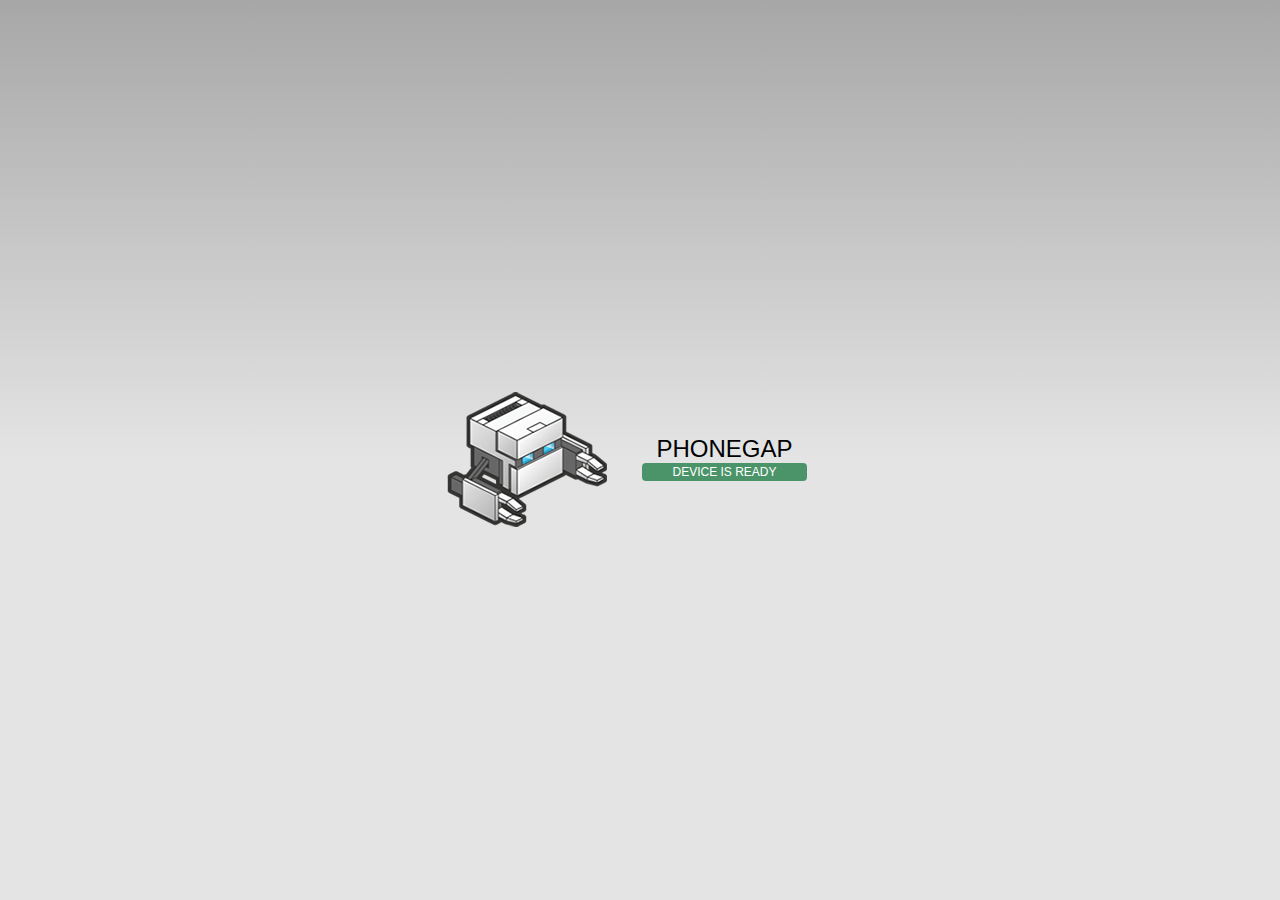
==== platforms/android/assets/www/index.html @ 1dc217d0 "add phonegap skeleton app" ====
<!DOCTYPE html>
<!--
    Licensed to the Apache Software Foundation (ASF) under one
    or more contributor license agreements.  See the NOTICE file
    distributed with this work for additional information
    regarding copyright ownership.  The ASF licenses this file
    to you under the Apache License, Version 2.0 (the
    "License"); you may not use this file except in compliance
    with the License.  You may obtain a copy of the License at

    http://www.apache.org/licenses/LICENSE-2.0

    Unless required by applicable law or agreed to in writing,
    software distributed under the License is distributed on an
    "AS IS" BASIS, WITHOUT WARRANTIES OR CONDITIONS OF ANY
     KIND, either express or implied.  See the License for the
    specific language governing permissions and limitations
    under the License.
-->
<html>
    <head>
        <meta charset="utf-8" />
        <meta name="format-detection" content="telephone=no" />
        <meta name="viewport" content="user-scalable=no, initial-scale=1, maximum-scale=1, minimum-scale=1, width=device-width, height=device-height, target-densitydpi=device-dpi" />
        <link rel="stylesheet" type="text/css" href="css/index.css" />
        <title>Hello World</title>
    </head>
    <body>
        <div class="app">
            <h1>PhoneGap</h1>
            <div id="deviceready" class="blink">
                <p class="event listening">Connecting to Device</p>
                <p class="event received">Device is Ready</p>
            </div>
        </div>
        <script type="text/javascript" src="phonegap.js"></script>
        <script type="text/javascript" src="js/index.js"></script>
        <script type="text/javascript">
            app.initialize();
        </script>
    </body>
</html>
---- platforms/android/assets/www/css/index.css ----
/*
 * Licensed to the Apache Software Foundation (ASF) under one
 * or more contributor license agreements.  See the NOTICE file
 * distributed with this work for additional information
 * regarding copyright ownership.  The ASF licenses this file
 * to you under the Apache License, Version 2.0 (the
 * "License"); you may not use this file except in compliance
 * with the License.  You may obtain a copy of the License at
 *
 * http://www.apache.org/licenses/LICENSE-2.0
 *
 * Unless required by applicable law or agreed to in writing,
 * software distributed under the License is distributed on an
 * "AS IS" BASIS, WITHOUT WARRANTIES OR CONDITIONS OF ANY
 * KIND, either express or implied.  See the License for the
 * specific language governing permissions and limitations
 * under the License.
 */
* {
    -webkit-tap-highlight-color: rgba(0,0,0,0); /* make transparent link selection, adjust last value opacity 0 to 1.0 */
}

body {
    -webkit-touch-callout: none;                /* prevent callout to copy image, etc when tap to hold */
    -webkit-text-size-adjust: none;             /* prevent webkit from resizing text to fit */
    -webkit-user-select: none;                  /* prevent copy paste, to allow, change 'none' to 'text' */
    background-color:#E4E4E4;
    background-image:linear-gradient(top, #A7A7A7 0%, #E4E4E4 51%);
    background-image:-webkit-linear-gradient(top, #A7A7A7 0%, #E4E4E4 51%);
    background-image:-ms-linear-gradient(top, #A7A7A7 0%, #E4E4E4 51%);
    background-image:-webkit-gradient(
        linear,
        left top,
        left bottom,
        color-stop(0, #A7A7A7),
        color-stop(0.51, #E4E4E4)
    );
    background-attachment:fixed;
    font-family:'HelveticaNeue-Light', 'HelveticaNeue', Helvetica, Arial, sans-serif;
    font-size:12px;
    height:100%;
    margin:0px;
    padding:0px;
    text-transform:uppercase;
    width:100%;
}

/* Portrait layout (default) */
.app {
    background:url(../img/logo.png) no-repeat center top; /* 170px x 200px */
    position:absolute;             /* position in the center of the screen */
    left:50%;
    top:50%;
    height:50px;                   /* text area height */
    width:225px;                   /* text area width */
    text-align:center;
    padding:180px 0px 0px 0px;     /* image height is 200px (bottom 20px are overlapped with text) */
    margin:-115px 0px 0px -112px;  /* offset vertical: half of image height and text area height */
                                   /* offset horizontal: half of text area width */
}

/* Landscape layout (with min-width) */
@media screen and (min-aspect-ratio: 1/1) and (min-width:400px) {
    .app {
        background-position:left center;
        padding:75px 0px 75px 170px;  /* padding-top + padding-bottom + text area = image height */
        margin:-90px 0px 0px -198px;  /* offset vertical: half of image height */
                                      /* offset horizontal: half of image width and text area width */
    }
}

h1 {
    font-size:24px;
    font-weight:normal;
    margin:0px;
    overflow:visible;
    padding:0px;
    text-align:center;
}

.event {
    border-radius:4px;
    -webkit-border-radius:4px;
    color:#FFFFFF;
    font-size:12px;
    margin:0px 30px;
    padding:2px 0px;
}

.event.listening {
    background-color:#333333;
    display:block;
}

.event.received {
    background-color:#4B946A;
    display:none;
}

@keyframes fade {
    from { opacity: 1.0; }
    50% { opacity: 0.4; }
    to { opacity: 1.0; }
}
 
@-webkit-keyframes fade {
    from { opacity: 1.0; }
    50% { opacity: 0.4; }
    to { opacity: 1.0; }
}
 
.blink {
    animation:fade 3000ms infinite;
    -webkit-animation:fade 3000ms infinite;
}
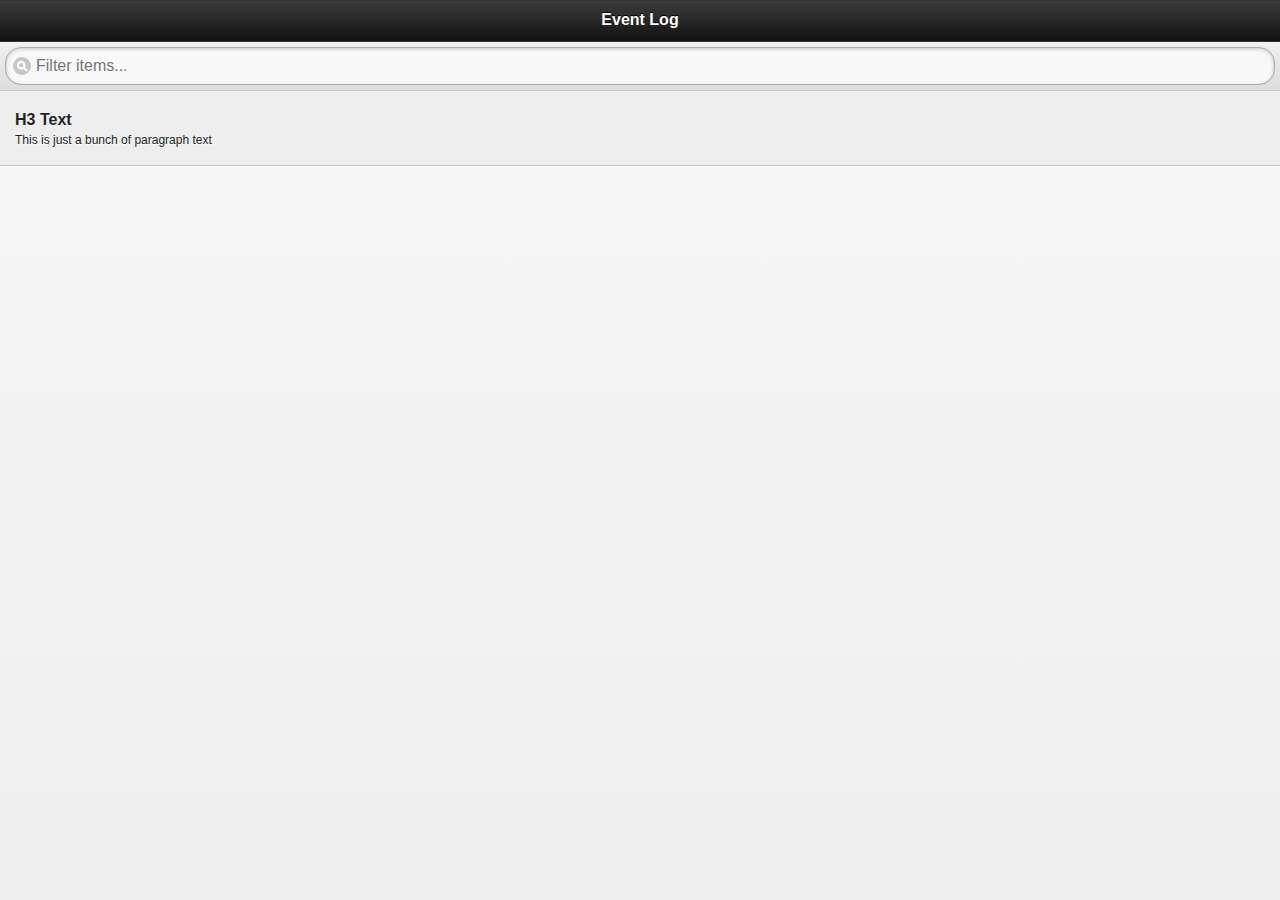
==== commit b204187e: "After running phonegap local build android" ====
--- a/platforms/android/assets/www/index.html
+++ b/platforms/android/assets/www/index.html
@@ -1,42 +1,56 @@
 <!DOCTYPE html>
-<!--
-    Licensed to the Apache Software Foundation (ASF) under one
-    or more contributor license agreements.  See the NOTICE file
-    distributed with this work for additional information
-    regarding copyright ownership.  The ASF licenses this file
-    to you under the Apache License, Version 2.0 (the
-    "License"); you may not use this file except in compliance
-    with the License.  You may obtain a copy of the License at
+<html>
+<head>
+  <meta charset="utf-8">
+  <title>Simplilog</title>
+  <meta name="viewport" content="width=device-width, initial-scale=1">
+  <meta name="apple-mobile-web-app-capable" content="yes">
+  <meta name="apple-mobile-web-app-status-bar-style" content="black">
 
-    http://www.apache.org/licenses/LICENSE-2.0
+  <link href="css/codiqa.ext.min.css" rel="stylesheet">
+  <link href="css/jquery.mobile-1.3.1.min.css" rel="stylesheet">
 
-    Unless required by applicable law or agreed to in writing,
-    software distributed under the License is distributed on an
-    "AS IS" BASIS, WITHOUT WARRANTIES OR CONDITIONS OF ANY
-     KIND, either express or implied.  See the License for the
-    specific language governing permissions and limitations
-    under the License.
--->
-<html>
-    <head>
-        <meta charset="utf-8" />
-        <meta name="format-detection" content="telephone=no" />
-        <meta name="viewport" content="user-scalable=no, initial-scale=1, maximum-scale=1, minimum-scale=1, width=device-width, height=device-height, target-densitydpi=device-dpi" />
-        <link rel="stylesheet" type="text/css" href="css/index.css" />
-        <title>Hello World</title>
-    </head>
-    <body>
-        <div class="app">
-            <h1>PhoneGap</h1>
-            <div id="deviceready" class="blink">
-                <p class="event listening">Connecting to Device</p>
-                <p class="event received">Device is Ready</p>
-            </div>
-        </div>
-        <script type="text/javascript" src="phonegap.js"></script>
-        <script type="text/javascript" src="js/index.js"></script>
-        <script type="text/javascript">
-            app.initialize();
-        </script>
-    </body>
+  <script src="js/jquery-1.9.1.min.js"></script>
+  <script src="js/jquery.mobile-1.3.1.min.js"></script>
+  <script src="js/jquery.cookie.js"></script>
+  <script src="js/codiqa.ext.min.js"></script>
+  <script src="js/simplilog.js"></script>
+  <!-- consider moving it to js/simplilog.js later, hehehe -->
+  <script type="text/javascript">
+    // retrieve the list of events
+
+
+    var jqxhr = $.get( "https://simplisafe.com/", function() {
+      alert( "success" );
+    })
+      .done(function() {
+        alert( "second success" );
+      })
+      .fail(function() {
+        alert( "error" );
+      })
+      .always(function() {
+        alert( "finished" );
+      });
+
+    // format them and replace items in list-view
+  </script>
+</head>
+<body>
+  <div data-role="page" data-control-title="Home" id="page1">
+      <div data-theme="a" data-role="header">
+          <h3>
+              Event Log
+          </h3>
+      </div>
+      <div data-role="content">
+          <ul data-role="listview" data-inset="false" data-filter="true">
+              <li>
+                  <h3>H3 Text</h3>
+                  <p>This is just a bunch of paragraph text</p>
+              </li>
+          </ul>
+      </div>
+  </div>
+</body>
 </html>
--- a/platforms/android/assets/www/css/codiqa.ext.min.css
+++ b/platforms/android/assets/www/css/codiqa.ext.min.css
@@ -0,0 +1 @@
+.text-align-center{text-align:center}.text-align-right{text-align:right}.split-wrapper{width:100%;min-height:200px;clear:both}@media all and (min-width:650px){.content-secondary{text-align:left;float:left;width:45%;background:0;padding:1.5em 6% 3em 0;margin:0}.content-secondary{background:0;border-top:0}.content-primary{width:45%;float:right;margin-right:1%;padding-right:1%}.content-primary ul:first-child{margin-top:0}.content-secondary ul.ui-listview,.content-secondary ul.ui-listview-inset{margin:0}.content-secondary ul.ui-listview .ui-li-divider,.content-secondary ul.ui-listview .ui-li{border-radius:0}.content-secondary ul.ui-listview .ui-li{border-left:0;border-right:0}.content-secondary h2{position:absolute;left:-9999px}.content-secondary .ui-li-divider{padding-top:1em;padding-bottom:1em}.content-secondary{margin:0;padding:0}}@media all and (min-width:750px){.content-secondary{width:34%}.content-primary{width:60%;padding-right:1%}}@media all and (min-width:1200px){.content-secondary{width:30%;padding-right:6%;margin:0 0 20px 5%}.content-secondary ul{margin:0}.content-secondary{margin:0;padding:0}.content-primary{width:50%;margin-right:5%;padding-right:3%}.content-primary{width:60%}}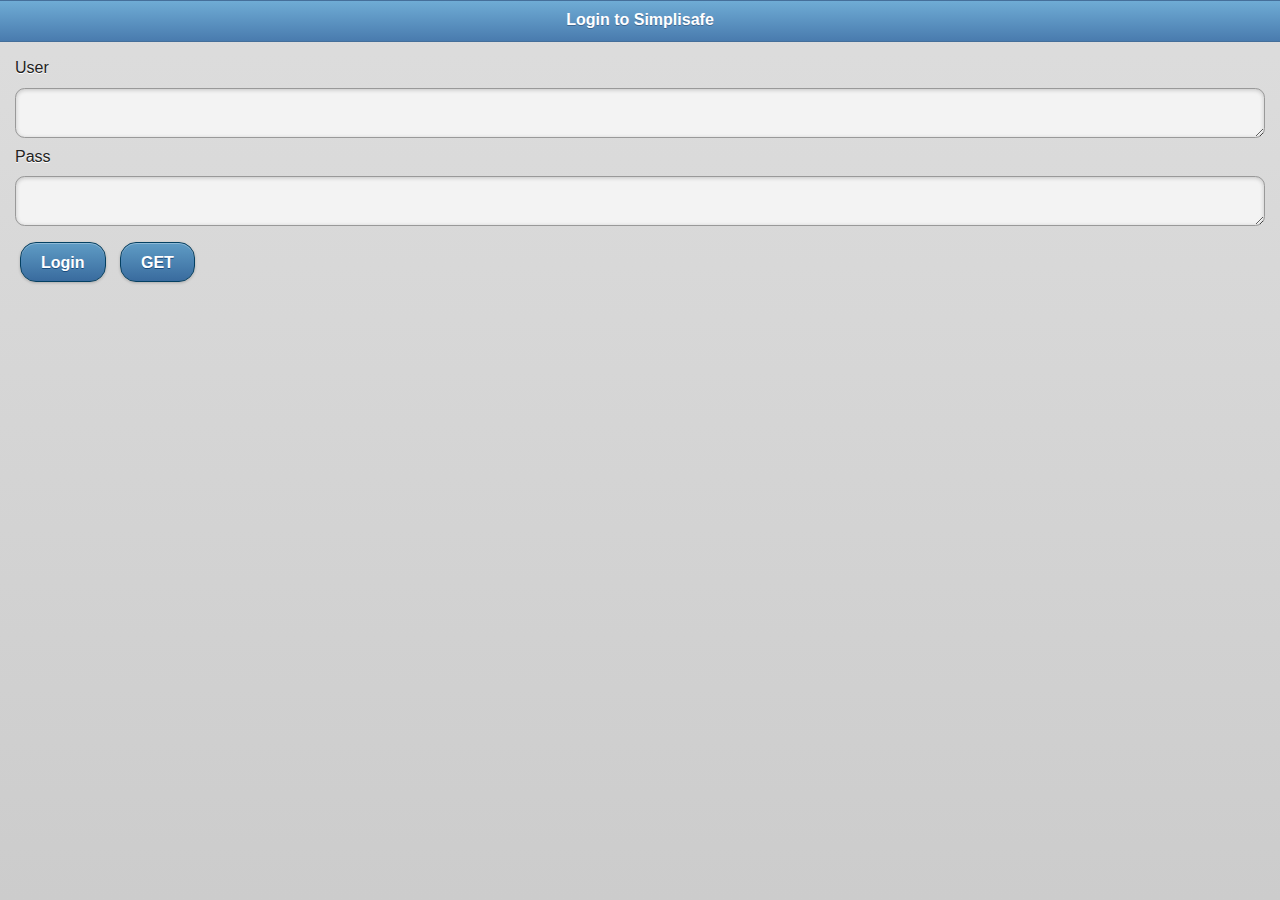
==== commit a03abf02: "Get login form working with test domain" ====
--- a/platforms/android/assets/www/index.html
+++ b/platforms/android/assets/www/index.html
@@ -14,30 +14,95 @@
   <script src="js/jquery.mobile-1.3.1.min.js"></script>
   <script src="js/jquery.cookie.js"></script>
   <script src="js/codiqa.ext.min.js"></script>
+
   <script src="js/simplilog.js"></script>
-  <!-- consider moving it to js/simplilog.js later, hehehe -->
+  <!-- consider moving the stuff below to js/simplilog.js later, hehehe -->
+
   <script type="text/javascript">
-    // retrieve the list of events
 
+  // $.cookie('cookiename', 'cookievalue',
+  //   { path: '/', domain: '.elbanking.com'} // any subdomain on any path
+  // );
 
-    var jqxhr = $.get( "https://simplisafe.com/", function() {
-      alert( "success" );
-    })
-      .done(function() {
-        alert( "second success" );
+  $(function() {
+
+    $(document).ready(function () {
+        $('.login-form').on('click', '#login-button', login);
+        $('.login-form').on('click', '#get-button', get_test);
+    });
+
+    function login() {
+      $.ajax({
+          type: "POST",
+          //url: "httpS://
+          url: "http://www.elbanking.com/print_request.php",
+          //url: "print_request.php",
+          cache: false,
+          //crossDomain: true,
+          data: {user: $('#user-field').val(), password: $('#password-field').val()},
+          //dataType: 'json', // will return error if response is not JSON
+          // xhrFields: {
+          //   withCredentials: true
+          // }
       })
-      .fail(function() {
-        alert( "error" );
+        .done(function( data ) {
+          //alert( "success" );
+          alert(data.slice( 0, 100 ));
+          if ( console && console.log ) {
+            console.log( "returned POST:", data );
+          }
+          $('#text-output').empty();
+          $('#text-output').text("<p>" + data + "</p>");
+        })
+        .fail(function( e ) {
+          alert( "Error " + e.responseStatus + ": " + e.responseText );
+        });
+    }
+
+    function get_test() {
+      $.ajax({
+          type: "GET",
+          url: "http://www.elbanking.com/print_request.php?test=1",
+          //url: "print_request.php?test=1",
+          cache: false,
+          //crossDomain: true,
       })
-      .always(function() {
-        alert( "finished" );
-      });
+        .done(function( data ) {
+          //alert( "success" );
+          alert(data.slice( 0, 100 ));
+          if ( console && console.log ) {
+            console.log( "returned GET:", data );
+          }
+        })
+        .fail(function( e ) {
+          alert( "Error " + e.responseStatus + ": " + e.responseText );
+        });
+    }
+  });
+
 
     // format them and replace items in list-view
   </script>
 </head>
 <body>
-  <div data-role="page" data-control-title="Home" id="page1">
+
+  <div data-role="page" data-theme="b" id="page-login">
+      <div data-role="header" data-theme="b">
+          <h1>Login to Simplisafe</h1>
+      </div>
+      <div data-role="content" class="login-form">
+          <form>
+              <label for="user-field">User</label>
+              <textarea id="user-field"></textarea>
+              <label for="password-field">Pass</label>
+              <textarea id="password-field"></textarea>
+          </form>
+          <button id="login-button" data-inline="true">Login</button>
+          <button id="get-button" data-inline="true">GET</button>
+      </div>
+  </div>
+
+  <div data-role="page" data-control-title="Home" id="page-events">
       <div data-theme="a" data-role="header">
           <h3>
               Event Log
@@ -50,6 +115,12 @@
                   <p>This is just a bunch of paragraph text</p>
               </li>
           </ul>
+          <hr style="height:3px; background-color:#000; border:0; margin-top:12px; margin-bottom:12px;">
+          <div data-controltype="textblock" id="text-output">
+              <p>
+                  TEST
+              </p>
+          </div>
       </div>
   </div>
 </body>
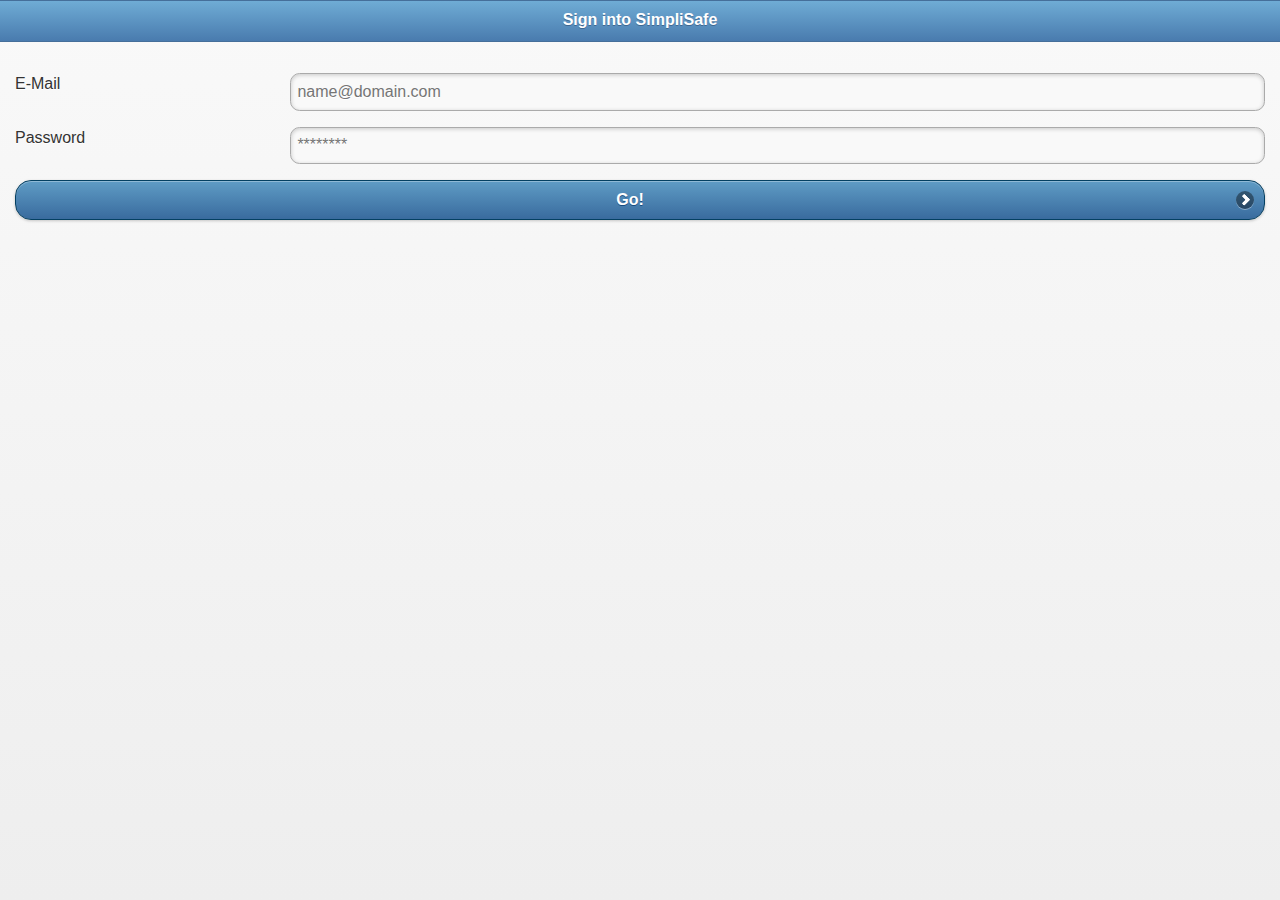
==== commit eb22e629: "Move JS to simplievents.js" ====
--- a/platforms/android/assets/www/index.html
+++ b/platforms/android/assets/www/index.html
@@ -2,124 +2,69 @@
 <html>
 <head>
   <meta charset="utf-8">
-  <title>Simplilog</title>
+  <title>simplievents</title>
   <meta name="viewport" content="width=device-width, initial-scale=1">
   <meta name="apple-mobile-web-app-capable" content="yes">
   <meta name="apple-mobile-web-app-status-bar-style" content="black">
 
   <link href="css/codiqa.ext.min.css" rel="stylesheet">
   <link href="css/jquery.mobile-1.3.1.min.css" rel="stylesheet">
+  <link href="css/simplievents.css" rel="stylesheet">
 
   <script src="js/jquery-1.9.1.min.js"></script>
   <script src="js/jquery.mobile-1.3.1.min.js"></script>
-  <script src="js/jquery.cookie.js"></script>
   <script src="js/codiqa.ext.min.js"></script>
-
-  <script src="js/simplilog.js"></script>
-  <!-- consider moving the stuff below to js/simplilog.js later, hehehe -->
-
-  <script type="text/javascript">
-
-  // $.cookie('cookiename', 'cookievalue',
-  //   { path: '/', domain: '.elbanking.com'} // any subdomain on any path
-  // );
-
-  $(function() {
-
-    $(document).ready(function () {
-        $('.login-form').on('click', '#login-button', login);
-        $('.login-form').on('click', '#get-button', get_test);
-    });
-
-    function login() {
-      $.ajax({
-          type: "POST",
-          //url: "httpS://
-          url: "http://www.elbanking.com/print_request.php",
-          //url: "print_request.php",
-          cache: false,
-          //crossDomain: true,
-          data: {user: $('#user-field').val(), password: $('#password-field').val()},
-          //dataType: 'json', // will return error if response is not JSON
-          // xhrFields: {
-          //   withCredentials: true
-          // }
-      })
-        .done(function( data ) {
-          //alert( "success" );
-          alert(data.slice( 0, 100 ));
-          if ( console && console.log ) {
-            console.log( "returned POST:", data );
-          }
-          $('#text-output').empty();
-          $('#text-output').text("<p>" + data + "</p>");
-        })
-        .fail(function( e ) {
-          alert( "Error " + e.responseStatus + ": " + e.responseText );
-        });
-    }
-
-    function get_test() {
-      $.ajax({
-          type: "GET",
-          url: "http://www.elbanking.com/print_request.php?test=1",
-          //url: "print_request.php?test=1",
-          cache: false,
-          //crossDomain: true,
-      })
-        .done(function( data ) {
-          //alert( "success" );
-          alert(data.slice( 0, 100 ));
-          if ( console && console.log ) {
-            console.log( "returned GET:", data );
-          }
-        })
-        .fail(function( e ) {
-          alert( "Error " + e.responseStatus + ": " + e.responseText );
-        });
-    }
-  });
-
-
-    // format them and replace items in list-view
-  </script>
+  <script src="js/simplievents.js"></script>
 </head>
 <body>
-
-  <div data-role="page" data-theme="b" id="page-login">
-      <div data-role="header" data-theme="b">
-          <h1>Login to Simplisafe</h1>
-      </div>
-      <div data-role="content" class="login-form">
-          <form>
-              <label for="user-field">User</label>
-              <textarea id="user-field"></textarea>
-              <label for="password-field">Pass</label>
-              <textarea id="password-field"></textarea>
-          </form>
-          <button id="login-button" data-inline="true">Login</button>
-          <button id="get-button" data-inline="true">GET</button>
-      </div>
-  </div>
-
-  <div data-role="page" data-control-title="Home" id="page-events">
-      <div data-theme="a" data-role="header">
+  <div data-role="page" data-control-title="Login" id="page-login">
+    <div data-theme="b" data-role="header">
+        <h3>
+            Sign into SimpliSafe
+        </h3>
+    </div>
+    <div data-role="content">
+        <form>
+            <div data-role="fieldcontain" data-controltype="textinput">
+                <label for="text-email">
+                    E-Mail
+                </label>
+                <input name="" id="text-email" placeholder="name@domain.com" value="" type="text">
+            </div>
+            <div data-role="fieldcontain" data-controltype="textinput">
+                <label for="text-pass">
+                    Password
+                </label>
+                <input name="" id="text-pass" placeholder="********" value="" type="password">
+            </div>
+            <a id="button-submit" data-role="button" data-theme="b" data-icon="arrow-r"
+            data-iconpos="right" href="#page-events">
+                Go!
+            </a>
+        </form>
+    </div>
+</div>
+  <div data-role="page" data-control-title="Events" id="page-events">
+      <div data-theme="b" data-role="header">
           <h3>
               Event Log
           </h3>
       </div>
       <div data-role="content">
-          <ul data-role="listview" data-inset="false" data-filter="true">
-              <li>
-                  <h3>H3 Text</h3>
-                  <p>This is just a bunch of paragraph text</p>
+          <ul id="event-list" data-role="listview" data-divider-theme="" data-inset="false">
+              <li data-theme="c">
+                  Button
               </li>
           </ul>
           <hr style="height:3px; background-color:#000; border:0; margin-top:12px; margin-bottom:12px;">
-          <div data-controltype="textblock" id="text-output">
+          <div data-controltype="textblock">
               <p>
                   TEST
               </p>
+          </div>
+          <div id="html5-block" data-controltype="htmlblock">
+              <table>
+              </table>
           </div>
       </div>
   </div>
--- a/platforms/android/assets/www/css/simplievents.css
+++ b/platforms/android/assets/www/css/simplievents.css
@@ -0,0 +1,3 @@
+.centered {
+        text-align: center;
+}
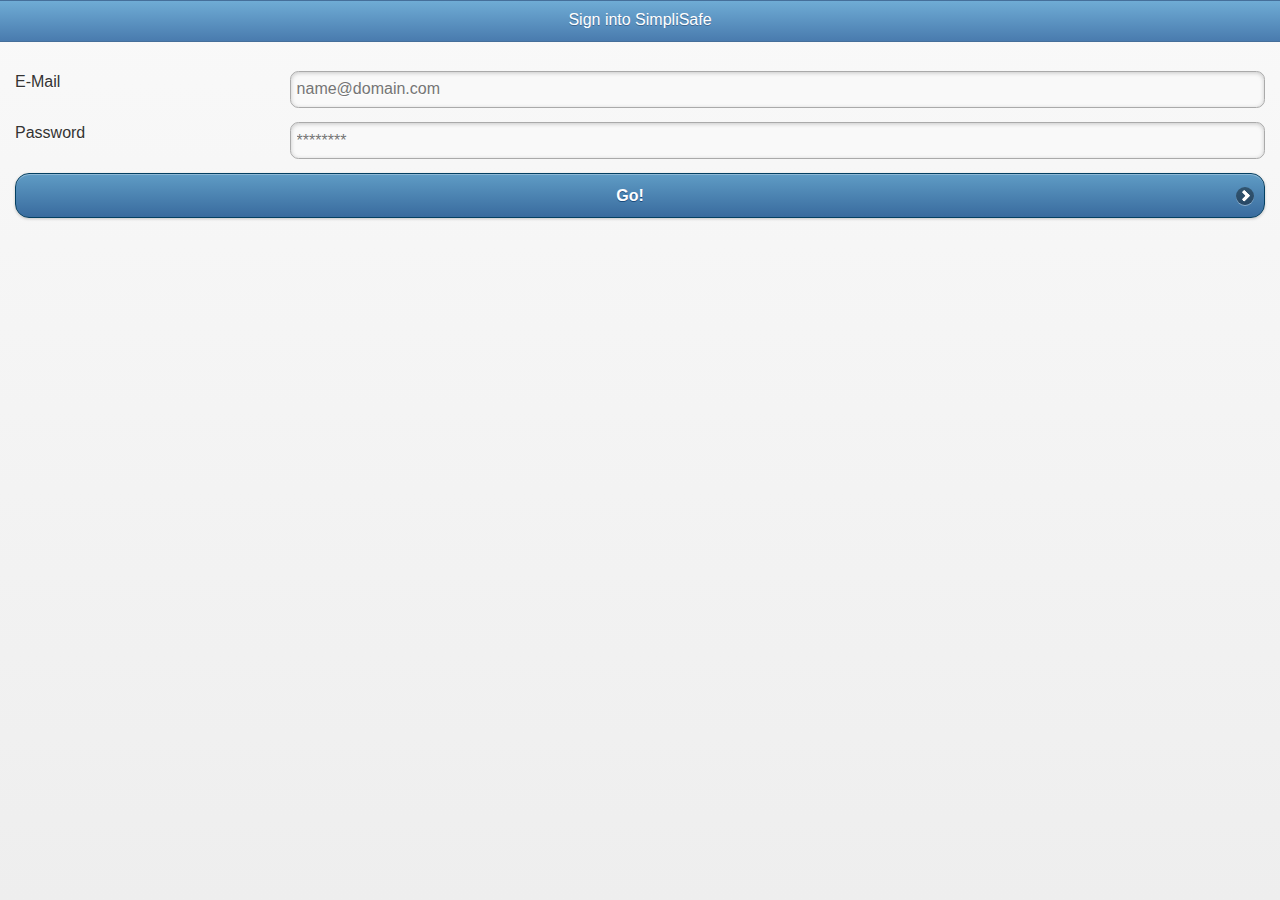
==== commit 7d18fa48: "App basic functionality now working: - Login and retrieval of events log Ok - Display of log Ok - Us" ====
--- a/platforms/android/assets/www/index.html
+++ b/platforms/android/assets/www/index.html
@@ -10,11 +10,14 @@
   <link href="css/codiqa.ext.min.css" rel="stylesheet">
   <link href="css/jquery.mobile-1.3.1.min.css" rel="stylesheet">
   <link href="css/simplievents.css" rel="stylesheet">
+  <link href="css/bootstrap.min.css" rel="stylesheet">
 
   <script src="js/jquery-1.9.1.min.js"></script>
   <script src="js/jquery.mobile-1.3.1.min.js"></script>
   <script src="js/codiqa.ext.min.js"></script>
   <script src="js/simplievents.js"></script>
+  <script src="js/jquery.blockUI.js"></script>
+
 </head>
 <body>
   <div data-role="page" data-control-title="Login" id="page-login">
@@ -51,20 +54,13 @@
           </h3>
       </div>
       <div data-role="content">
-          <ul id="event-list" data-role="listview" data-divider-theme="" data-inset="false">
-              <li data-theme="c">
-                  Button
-              </li>
-          </ul>
-          <hr style="height:3px; background-color:#000; border:0; margin-top:12px; margin-bottom:12px;">
-          <div data-controltype="textblock">
-              <p>
-                  TEST
-              </p>
+          <div class="centered">
+            <a id="button-refresh" data-role="button" data-inline="true" data-theme="a"
+            href="#" data-icon="refresh" data-iconpos="left">
+                Refresh
+            </a>
           </div>
-          <div id="html5-block" data-controltype="htmlblock">
-              <table>
-              </table>
+          <div id="html5-block" data-controltype="htmlblock" class="table-responsive">
           </div>
       </div>
   </div>
--- a/platforms/android/assets/www/css/simplievents.css
+++ b/platforms/android/assets/www/css/simplievents.css
@@ -1,3 +1,18 @@
 .centered {
-        text-align: center;
+	text-align: center;
 }
+
+/* jQuery BlockUI plugin CSS */
+div.blockMsg {
+	border:           none;
+	padding:          15px;
+	background-color: #000;
+	'-webkit-border-radius': 10px;
+	'-moz-border-radius':    10px;
+	opacity:          .8;
+	color:            #fff;
+	width:            60%;
+	top:              40%;
+	left:             20%;
+	text-align:       center;
+}